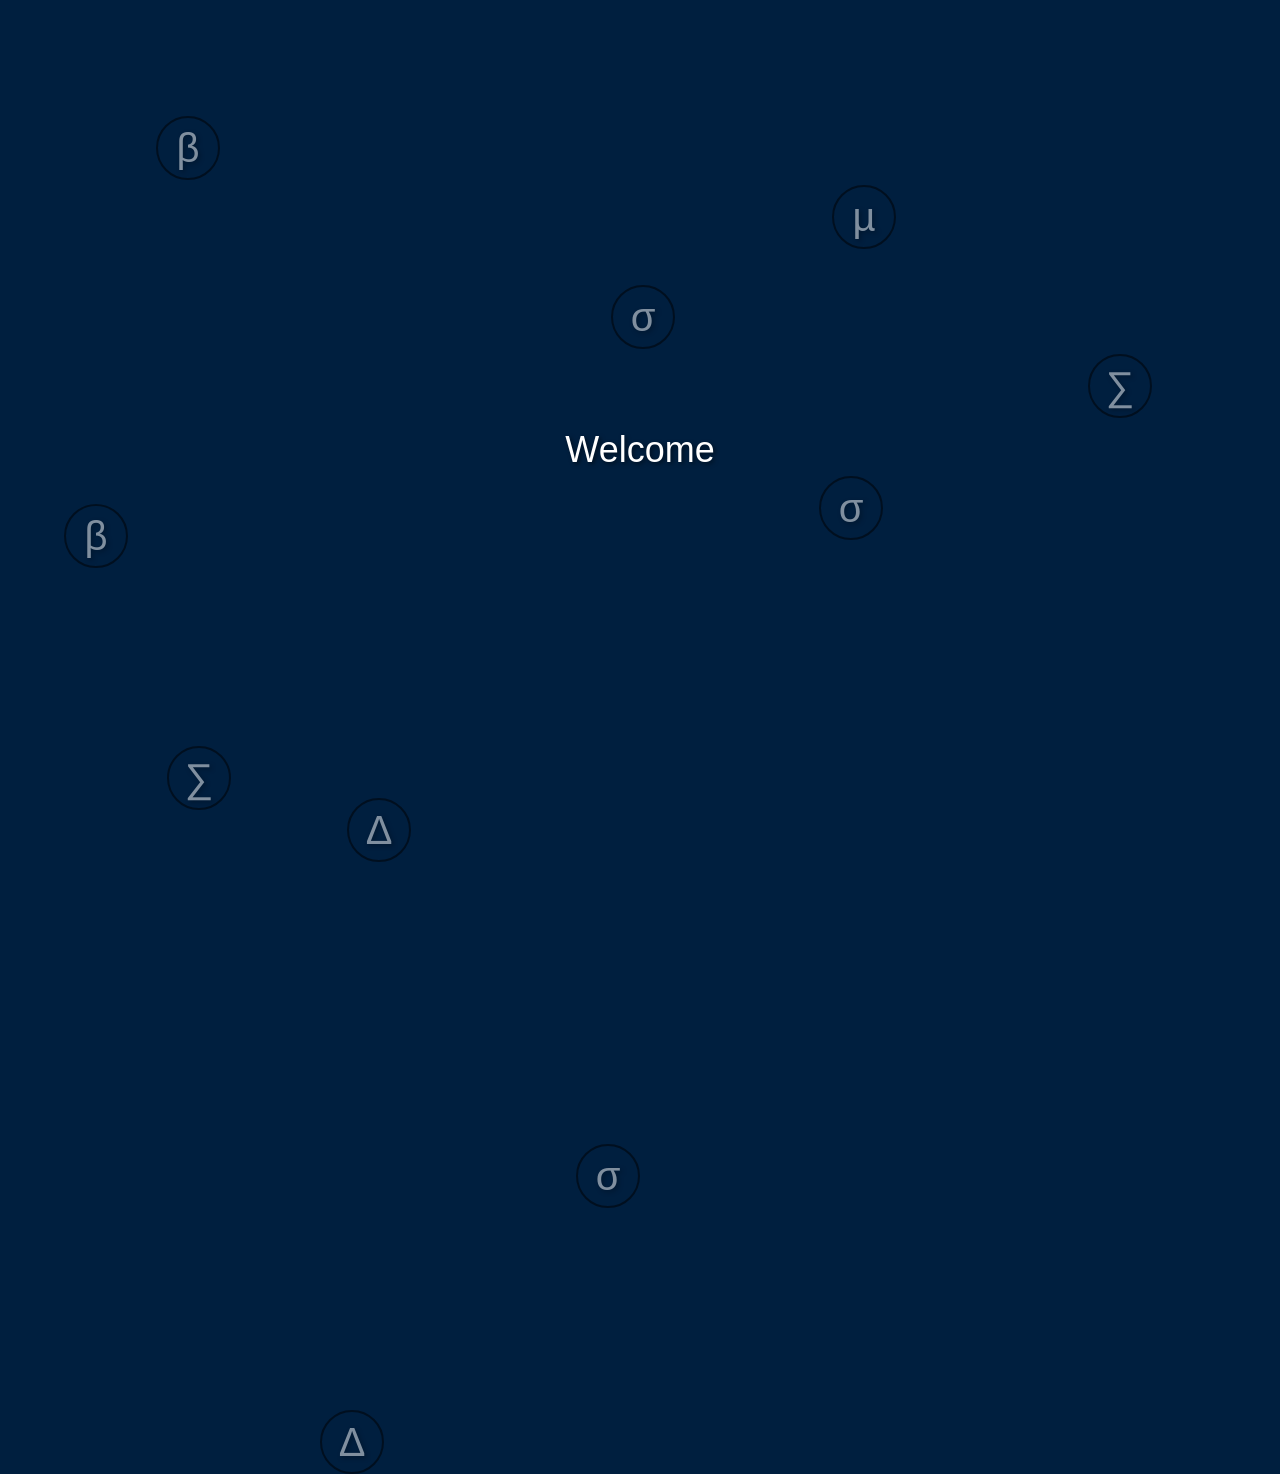
==== welcome.html @ 12c623ec "Biostats_project" ====
<!DOCTYPE html>
<html lang="en">
<head>
<meta charset="UTF-8">
<meta name="viewport" content="width=device-width, initial-scale=1.0">
<title>Welcome Page</title>
<style>
    body {
        background-color: #001f3f; /* Darker blue */
        color: white;
        font-family: Arial, sans-serif;
        text-align: center;
        margin: 0;
        padding: 0;
        overflow: hidden; /* Prevent scroll bars */
    }

    #welcome {
        position: absolute;
        top: 50%;
        left: 50%;
        transform: translate(-50%, -50%);
        font-size: 36px;
        text-shadow: 2px 2px 4px rgba(0, 0, 0, 0.5);
    }

    .stat-symbol {
        position: absolute;
        opacity: 0.5; /* Reduced opacity for a subtle effect */
        font-size: 40px;
        color: white; /* White color */
        text-shadow: 2px 2px 4px rgba(0, 0, 0, 0.5);
        border: 2px solid black; /* Black outline */
        border-radius: 50%; /* Circle shape */
        width: 60px;
        height: 60px;
        line-height: 60px;
        text-align: center;
        animation: float 8s infinite alternate, spin 15s linear infinite;
    }

    @keyframes float {
        0% {
            transform: translateY(0);
        }
        100% {
            transform: translateY(-30px);
        }
    }

    @keyframes spin {
        0% {
            transform: rotate(0deg);
        }
        100% {
            transform: rotate(360deg);
        }
    }
</style>
</head>
<body>
<div id="welcome" onclick="gotopage1()">Welcome</div>
<div class="stat-symbol" style="top: 10%; left: 10%;">∑</div>
<div class="stat-symbol" style="top: 20%; left: 30%;">µ</div>
<div class="stat-symbol" style="top: 40%; left: 50%;">σ</div>
<div class="stat-symbol" style="top: 60%; left: 70%;">Δ</div>
<div class="stat-symbol" style="top: 80%; left: 90%;">β</div>
<div class="stat-symbol" style="bottom: 10%; left: 10%;">∑</div>
<div class="stat-symbol" style="bottom: 20%; left: 30%;">µ</div>
<div class="stat-symbol" style="bottom: 40%; left: 50%;">σ</div>
<div class="stat-symbol" style="bottom: 60%; left: 70%;">Δ</div>
<div class="stat-symbol" style="bottom: 80%; left: 90%;">β</div>
<div class="stat-symbol" style="top: 10%; right: 10%;">∑</div>
<div class="stat-symbol" style="top: 20%; right: 30%;">µ</div>
<div class="stat-symbol" style="top: 40%; right: 50%;">σ</div>
<div class="stat-symbol" style="top: 60%; right: 70%;">Δ</div>
<div class="stat-symbol" style="top: 80%; right: 90%;">β</div>
<!-- Add more symbols as needed -->
<script>
    window.onload = function() {
        console.log(localStorage);
        localStorage.clear();
        console.log(localStorage);
    };
    // Function to get a random integer within a range
    function getRandomInt(min, max) {
        return Math.floor(Math.random() * (max - min + 1)) + min;
    }

    // Function to check collision between two elements
    function isColliding(elem1, elem2) {
        const rect1 = elem1.getBoundingClientRect();
        const rect2 = elem2.getBoundingClientRect();
        return !(rect1.right < rect2.left || 
                 rect1.left > rect2.right || 
                 rect1.bottom < rect2.top || 
                 rect1.top > rect2.bottom);
    }

    // Function to move and check collision for each symbol
    function moveAndCheckCollision() {
        const symbols = document.querySelectorAll('.stat-symbol');
        symbols.forEach((symbol, index) => {
            // Move symbol
            symbol.style.left = `${parseInt(symbol.style.left) + getRandomInt(-300, 300)}px`;
            symbol.style.top = `${parseInt(symbol.style.top) + getRandomInt(-300,300)}px`;
            // Check collision with other symbols
            for (let i = 0; i < symbols.length; i++) {
                if (i !== index && isColliding(symbol, symbols[i])) {
                    // If collision detected, reverse direction
                    symbol.style.left = `${parseInt(symbol.style.left) - getRandomInt(-300, 300)}px`;
                    symbol.style.top = `${parseInt(symbol.style.top) - getRandomInt(-300, 300)}px`;
                }
            }
        });
    }
    function gotopage1() {
            // Redirect to page1.html
            window.location.href = 'page1.html';
        }
    // Call moveAndCheckCollision every 100ms
    setInterval(moveAndCheckCollision, 100);
</script>
</body>
</html>
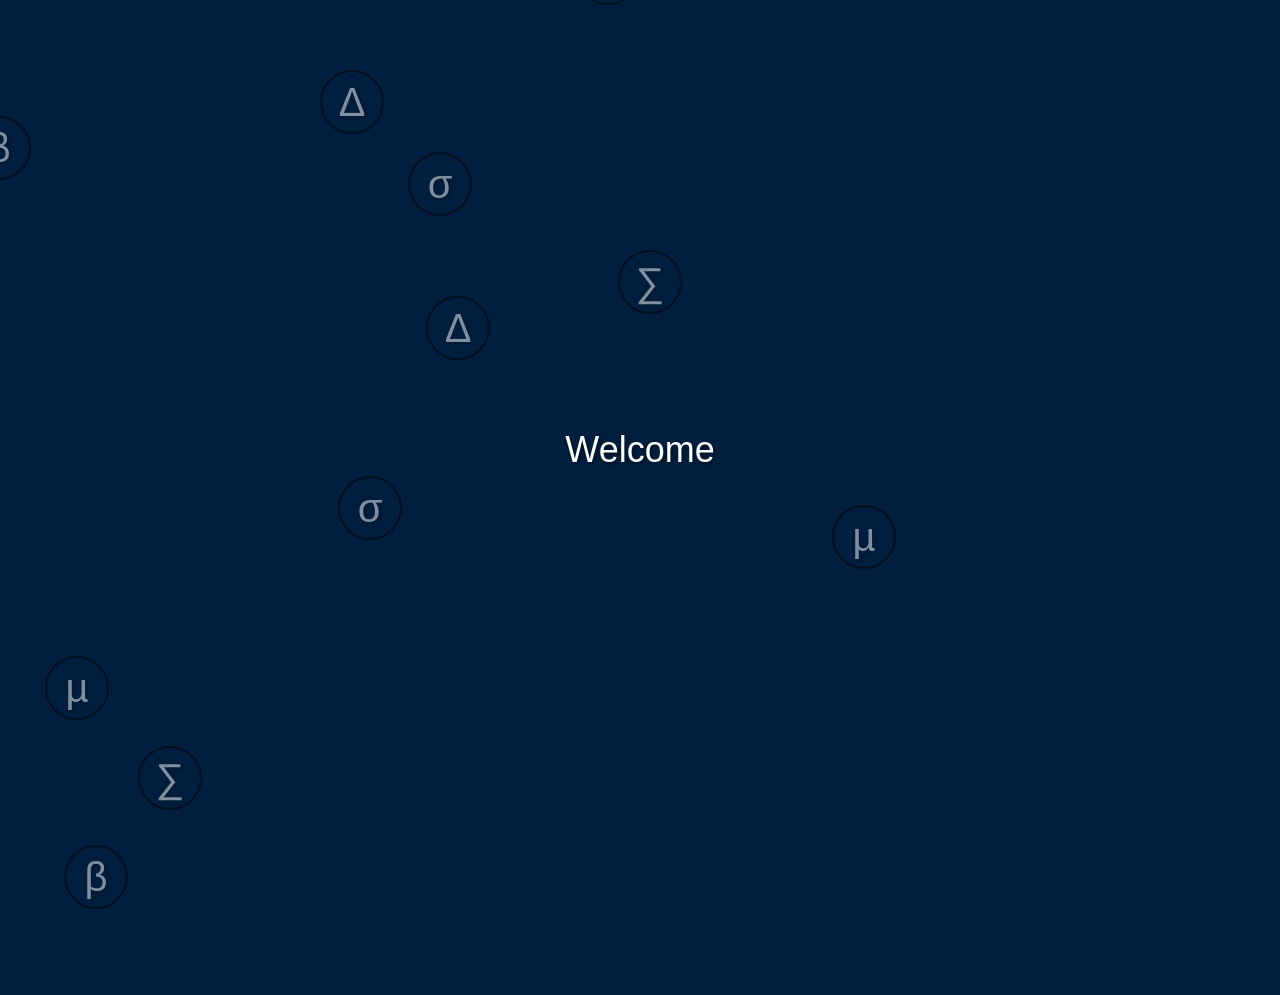
==== commit 6ebd50b2: "speed" ====
--- a/welcome.html
+++ b/welcome.html
@@ -102,14 +102,14 @@
         const symbols = document.querySelectorAll('.stat-symbol');
         symbols.forEach((symbol, index) => {
             // Move symbol
-            symbol.style.left = `${parseInt(symbol.style.left) + getRandomInt(-300, 300)}px`;
-            symbol.style.top = `${parseInt(symbol.style.top) + getRandomInt(-300,300)}px`;
+            symbol.style.left = `${parseInt(symbol.style.left) + getRandomInt(-200, 200)}px`;
+            symbol.style.top = `${parseInt(symbol.style.top) + getRandomInt(-200,200)}px`;
             // Check collision with other symbols
             for (let i = 0; i < symbols.length; i++) {
                 if (i !== index && isColliding(symbol, symbols[i])) {
                     // If collision detected, reverse direction
-                    symbol.style.left = `${parseInt(symbol.style.left) - getRandomInt(-300, 300)}px`;
-                    symbol.style.top = `${parseInt(symbol.style.top) - getRandomInt(-300, 300)}px`;
+                    symbol.style.left = `${parseInt(symbol.style.left) - getRandomInt(-200, 200)}px`;
+                    symbol.style.top = `${parseInt(symbol.style.top) - getRandomInt(-200, 200)}px`;
                 }
             }
         });
